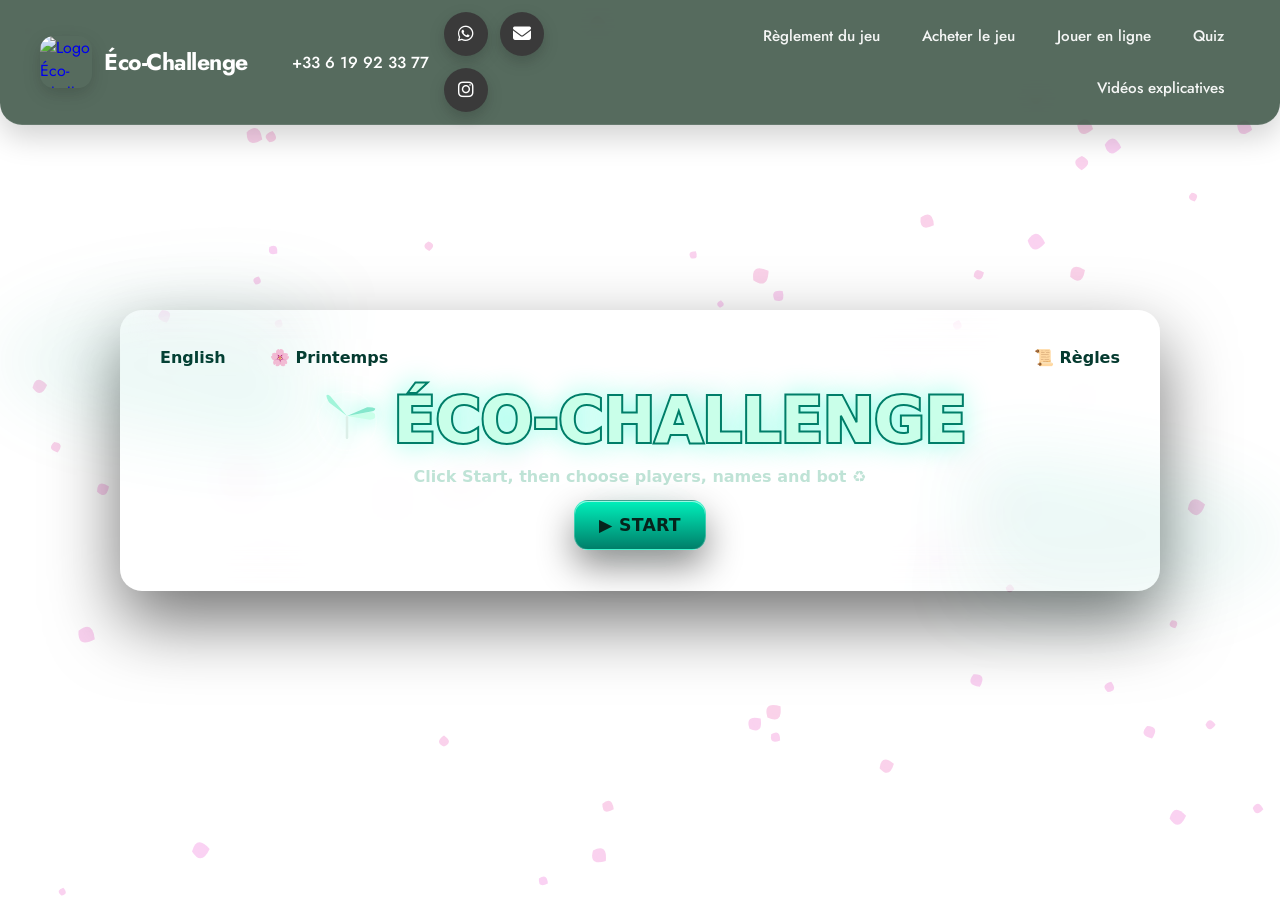
==== index.html @ 74632805 "Add header to "game.html"" ====
<!DOCTYPE html>
<html lang="fr" data-theme="forest">
<head>
    <meta charset="utf-8"/>
    <meta name="viewport" content="width=device-width, initial-scale=1"/>
    <title>Éco‑Challenge</title>
    <meta name="color-scheme" content="dark light"/>
    <link rel="stylesheet" href="css/start-game.css"/>
    <link type="image/png" rel="icon" href="assets/images/favicon.png">
    <link rel="stylesheet" href="css/header.css"/>
    <link rel="stylesheet" href="css/footer.css"/>
    <link rel="stylesheet" href="https://cdnjs.cloudflare.com/ajax/libs/font-awesome/6.5.0/css/all.min.css">
</head>
<body>

<header>
    <a href="index.html" id="logo-link" title="Éco-Challenge site principal">
        <img src="assets/images/favicon.png" class="logo" alt="Logo Éco-Challenge">
        <span class="logo-text">Éco-Challenge</span>
    </a>

    <div class="header-contacts">
        <a href="tel:+33 6 19 92 33 77" class="contact-phone">+33 6 19 92 33 77</a>
        <div class="socials contact-buttons">
            <a href="https://wa.me/33619923377" target="_blank" title="WhatsApp" class="whatsapp">
                <i class="fa-brands fa-whatsapp"></i>
            </a>

            <a href="mailto:eco.challenge06400@gmail.com?subject=Contact Eco-Challenge&body=Bonjour,%0D%0AJe vous contacte concernant..." title="Envoyer un email" class="email">
                <i class="fa-solid fa-envelope"></i>
            </a>

            <a href="#" aria-label="Instagram" title="Instagram" class="instagram">
                <i class="fa-brands fa-instagram"></i>
            </a>
        </div>
    </div>

    <nav class="menu">
        <a class="menu-item" href="guide.html">Règlement du jeu</a>
        <a class="menu-item" href="landing.html">Acheter le jeu</a>
        <a class="menu-item" href="index.html">Jouer en ligne</a>
        <a class="menu-item" href="quizz.html">Quiz</a>
       <a class="menu-item" href="">Vidéos explicatives</a>
    </nav>
</header>

<canvas id="fx" aria-hidden="true"></canvas>

<main class="main" role="main">

    <div class="toolbar">
        <div class="group">
            <select id="langSel" class="sel" aria-label="Langue">
                <option value="fr">Français</option>
                <option value="en">English</option>
                <option value="ru">Русский</option>
            </select>
            <select id="seasonSel" class="sel" aria-label="Saison">
                <option value="printemps">🌸 Printemps</option>
                <option value="ete">☀️ Été</option>
                <option value="automne">🍂 Automne</option>
                <option value="hiver">❄️ Hiver</option>
            </select>
        </div>
        <button class="mini-btn" id="btnRulesQuick" type="button">📜 Règles</button>
    </div>

    <div class="head" aria-label="Logo Éco‑Challenge">
        <svg class="logo-svg" viewBox="0 0 100 100" aria-hidden="true">
            <circle cx="50" cy="50" r="46" fill="none" stroke="rgba(255,255,255,.25)" stroke-width="2"/>
            <rect x="48" y="42" width="4" height="36" rx="2" fill="#dcefe8"/>
            <g transform="translate(50 42)">
                <g style="transform-origin:0px 0px; animation:spin 2.6s linear infinite">
                    <path d="M0,0 L36,-6 Q45,-5 44,0 Q45,5 36,6 Z" fill="#c9ffe9"/>
                    <path d="M0,0 L-12,34 Q-16,42 -12,44 Q-8,42 -4,34 Z" fill="#a2f5da" transform="rotate(120)"/>
                    <path d="M0,0 L-12,34 Q-16,42 -12,44 Q-8,42 -4,34 Z" fill="#85e7cc" transform="rotate(240)"/>
                </g>
            </g>
        </svg>
        <div class="logoWord" id="logoWord">ÉCO‑CHALLENGE</div>
    </div>

    <p class="tag" id="tagline">Clique sur <strong>Départ</strong> puis choisis joueurs, pseudos et robot ♻️</p>

    <figure class="rules" id="rulesBlock">
        <img src="img/reglement.png" alt="Aperçu du règlement" id="rulesImg" loading="lazy">
    </figure>

    <div class="row">
        <button class="btn btn-start" id="btnStart" type="button">▶️ DÉPART</button>
        <a id="fullRulesLink" class="btn" href="#" target="_blank" rel="noopener" style="display:none">🔗 Règlement
            complet</a>
    </div>

    <div class="stepper" id="stepper" aria-hidden="true">
        <div class="dot" id="d1"></div>
        <div class="dot" id="d2"></div>
        <div class="dot" id="d3"></div>
    </div>
    <div class="progress" id="progress">
        <div class="bar" id="bar"></div>
    </div>

    <section class="wizard" id="wizard" aria-label="Configuration de la partie">

        <div class="screen active" data-step="1">
            <label for="players" id="lblPlayers">Combien de joueurs ?</label>
            <select id="players" class="selIn" required>
                <option value="1">1 joueur</option>
                <option value="2">2 joueurs</option>
                <option value="3">3 joueurs</option>
                <option value="4">4 joueurs</option>
            </select>
            <div class="err" id="errPlayers">Sélectionne un nombre de joueurs.</div>
            <div class="row">
                <button class="btn" id="toStep2" type="button">Suivant →</button>
            </div>
        </div>

        <div class="screen" data-step="2">
            <div class="players-box" id="playersBox"></div>
            <div class="err" id="errNames">Entre tous les pseudos pour continuer.</div>
            <div class="row">
                <button class="btn" id="back1" type="button">← Retour</button>
                <button class="btn" id="toStep3" type="button">Suivant →</button>
            </div>
        </div>

        <div class="screen" data-step="3">
            <label for="bot" id="lblBot">Ajouter un robot ?</label>
            <select id="bot" class="selIn">
                <option value="none">Aucun robot</option>
                <option value="facile">Robot — Facile</option>
                <option value="moyen">Robot — Moyen</option>
                <option value="difficile">Robot — Difficile</option>
            </select>
            <div class="row">
                <button class="btn" id="back2" type="button">← Retour</button>
                <button class="btn" id="launch" type="button">Lancer la partie ▶️</button>
            </div>
            <p class="footer-note" id="saveNote">Les paramètres sont mémorisés localement.</p>
        </div>
    </section>
</main>

<div class="modal" id="modal">
    <div class="modal-card">
        <h3 id="modalTitle">Règles en bref</h3>
        <ul id="modalList">
            <li>But : développer l’éco‑ville la plus vertueuse (🌱, ⭐, 💰).</li>
            <li>Tour : pioche, action, gestion des ressources.</li>
            <li>Cases spéciales : bonus/malus, entreprises, événements.</li>
            <li>Le Maire a des bonus en bouclant un tour.</li>
            <li>La Prison bloque sauf immunité du Maire.</li>
            <li>Fin : plus d’impact éco + prestige = victoire.</li>
        </ul>
        <div class="row">
            <button class="btn" id="modalClose" type="button">Fermer</button>
        </div>
    </div>
</div>

<script src="js/start-game.js"></script>

</body>
</html>
---- css/start-game.css ----
*, *::before, *::after {
    box-sizing: border-box
}

* {
    margin: 0
}

html:focus-within {
    scroll-behavior: smooth
}

body {
    min-height: 100vh;
    text-rendering: optimizeLegibility;
    -webkit-font-smoothing: antialiased;
    background-image: url(../assets/images/game/bg.png);
    background-repeat: no-repeat;
    background-position: center;
    background-size: cover;
}

img, svg, canvas {
    display: block;
    max-width: 100%
}

button, input, select {
    font: inherit
}

:root {
    --bg: #0b1713;
    --mint: #00d8a8;
    --teal: #007e69;
    --leaf: #c9ffe9;
    --ink: #ecfaf3;
    --muted: #bfe3d6;
    --glass: rgba(255, 255, 255, .08);
    --glass-b: rgba(255, 255, 255, .18);
    --shadow: 0 30px 70px rgba(0, 0, 0, .55);
    --radius: 22px;
    --danger: #ef476f;
    --ok: #06d6a0;
    --warn: #ffd166;
}

:root[data-theme="menthe"] {
    --mint: #32ffc9;
    --teal: #009a7f;
    --leaf: #e2fff5;
    --bg: #0a1a16
}

:root[data-theme="sable"] {
    --mint: #7de2b8;
    --teal: #3a8f7c;
    --leaf: #f2ffe7;
    --bg: #09140f;
}

body {
    font-family: "Poppins", system-ui, -apple-system, Segoe UI, Roboto, Arial, sans-serif;
    color: var(--ink);
    display: flex;
    align-items: center;
    justify-content: center;
    overflow: hidden;
    background-blend-mode: lighten, normal, normal, normal;
}

body.has-bg {
    animation: bgShift 18s ease-in-out infinite alternate;
}

@keyframes bgShift {
    0% {
        background-position: center, 80% -20%, -10% 110%, center
    }
    100% {
        background-position: 58% 78%, 70% -10%, -20% 92%, center
    }
}

@media (prefers-reduced-motion: reduce) {
    * {
        animation: none !important;
        transition: none !important
    }
}

#fx {
    position: fixed;
    inset: 0;
    z-index: 0;
    pointer-events: none;
    opacity: .65
}

.main {
    position: relative;
    z-index: 1;
    width: min(96vw, 1040px);
    padding: 28px 26px 34px;
    text-align: center;
    background: var(--glass);
    border: 1px solid var(--glass-b);
    border-radius: var(--radius);
    box-shadow: var(--shadow);
    backdrop-filter: blur(18px);
    isolation: isolate;
    animation: cardIn .5s ease
}

@keyframes cardIn {
    from {
        opacity: 0;
        transform: translateY(10px)
    }
    to {
        opacity: 1;
        transform: none
    }
}

.main::before, .main::after {
    content: "";
    position: absolute;
    width: 60%;
    height: 60%;
    border-radius: 50%;
    filter: blur(36px);
    opacity: .35;
    pointer-events: none;
    background: conic-gradient(from 180deg, rgba(0, 216, 168, .28), rgba(0, 133, 114, .18), transparent 65%)
}

.main::before {
    top: -12%;
    left: -12%
}

.main::after {
    bottom: -12%;
    right: -12%;
    transform: rotate(180deg)
}

/* ================== TOP BAR ================== */
.toolbar {
    display: flex;
    justify-content: space-between;
    align-items: center;
    gap: 10px;
    margin-bottom: 10px
}

.group {
    display: flex;
    gap: 8px;
    align-items: center
}

.sel, .mini-btn {
    appearance: none;
    background: rgba(255, 255, 255, .92);
    color: #053a2f;
    border: 1px solid rgba(255, 255, 255, .4);
    border-radius: 10px;
    padding: 8px 12px;
    font-weight: 700
}

.mini-btn {
    cursor: pointer
}

.chk {
    display: flex;
    gap: 6px;
    align-items: center;
    color: var(--muted);
    user-select: none
}

/* ================== HEADER ================== */
.head {
    display: flex;
    align-items: center;
    justify-content: center;
    gap: 14px;
    margin: 8px 0 10px
}

.logoWord {
    font-weight: 1000;
    font-size: clamp(28px, 4.8vw, 64px);
    color: var(--leaf);
    -webkit-text-stroke: 2px var(--teal);
    text-shadow: 0 0 28px rgba(0, 255, 200, .48)
}

.tag {
    color: var(--muted);
    font-weight: 700;
    margin: 8px 0 14px
}

.logo-svg {
    width: 64px;
    height: 64px;
    filter: drop-shadow(0 0 10px rgba(0, 255, 200, .5))
}

@keyframes spin {
    from {
        transform: rotate(0)
    }
    to {
        transform: rotate(360deg)
    }
}

@media (prefers-reduced-motion: reduce) {
    .logo-svg g[style] {
        animation: none !important
    }
}

/* ================== RULES IMAGE ================== */
.rules {
    margin: 8px auto 18px;
    max-width: 860px;
    border-radius: 16px;
    overflow: hidden;
    box-shadow: 0 12px 28px rgba(0, 0, 0, .45);
    background: linear-gradient(135deg, rgba(186, 252, 222, .15), rgba(0, 216, 168, .10))
}

.rules.is-hidden {
    display: none
}

.rules img {
    width: 100%;
    height: auto
}

/* ================== BUTTONS ================== */
.row {
    display: flex;
    flex-wrap: wrap;
    gap: 10px;
    justify-content: center;
    margin-bottom: 6px
}

.btn {
    --bg1: var(--mint);
    --bg2: var(--teal);
    cursor: pointer;
    user-select: none;
    display: inline-flex;
    align-items: center;
    justify-content: center;
    gap: 10px;
    padding: 14px 24px;
    border-radius: 14px;
    border: 1px solid rgba(255, 255, 255, .25);
    background: linear-gradient(180deg, var(--bg1), var(--bg2));
    color: #06241c;
    font-weight: 900;
    font-size: 1.08rem;
    letter-spacing: .3px;
    box-shadow: inset 0 1px 0 rgba(255, 255, 255, .6), 0 16px 36px rgba(0, 0, 0, .45);
    transition: transform .12s ease, box-shadow .2s ease
}

.btn:hover {
    transform: translateY(-2px);
    box-shadow: inset 0 1px 0 rgba(255, 255, 255, .85), 0 22px 54px rgba(0, 0, 0, .55)
}

.btn:active {
    transform: translateY(0)
}

.btn-start {
    position: relative;
    --bg1: #00f0bb
}

.btn-start::after {
    content: "";
    position: absolute;
    inset: auto;
    z-index: -1;
    width: 120%;
    height: 120%;
    border-radius: 18px;
    filter: blur(18px);
    opacity: .3;
    background: radial-gradient(closest-side, rgba(0, 240, 187, .7), transparent 70%)
}

/* ================== STEPPER / PROGRESS ================== */
.stepper {
    display: none;
    gap: 8px;
    align-items: center;
    justify-content: center;
    margin: 12px 0
}

.dot {
    width: 10px;
    height: 10px;
    border-radius: 999px;
    background: rgba(255, 255, 255, .35)
}

.dot.on {
    background: var(--ok)
}

.progress {
    display: none;
    width: 100%;
    height: 10px;
    background: rgba(255, 255, 255, .18);
    border-radius: 999px;
    overflow: hidden;
    border: 1px solid rgba(255, 255, 255, .25);
    margin-top: 4px
}

.bar {
    height: 100%;
    width: 0%;
    background: linear-gradient(90deg, var(--mint), var(--teal));
    transition: width .35s ease
}

/* ================== WIZARD ================== */
.wizard {
    display: none;
    margin-top: 10px
}

.screen {
    display: none
}

.screen.active {
    display: block
}

form {
    display: flex;
    flex-direction: column;
    align-items: center;
    gap: 16px
}

label {
    font-weight: 800;
    color: var(--muted)
}

.in, .selIn {
    width: min(620px, 86%);
    padding: 12px 14px;
    border-radius: 12px;
    border: 1px solid rgba(255, 255, 255, .35);
    background: rgba(255, 255, 255, .94);
    color: #053a2f;
    font-weight: 700;
    transition: box-shadow .25s ease, transform .15s ease
}

.in:focus, .selIn:focus {
    box-shadow: 0 0 0 4px rgba(0, 216, 168, .25);
    transform: translateY(-1px)
}

.players-box {
    display: grid;
    gap: 10px;
    width: min(620px, 86%);
    margin-top: 6px
}

.player-row {
    display: grid;
    grid-template-columns:150px 1fr;
    gap: 10px;
    align-items: center
}

.err {
    font-size: .9rem;
    color: var(--danger);
    display: none
}

.err.show {
    display: block
}

.footer-note {
    color: var(--muted);
    font-size: .95rem;
    margin-top: 6px
}

.modal {
    position: fixed;
    inset: 0;
    display: none;
    align-items: center;
    justify-content: center;
    background: rgba(0, 0, 0, .5);
    padding: 20px;
    z-index: 3
}

.modal.open {
    display: flex
}

.modal-card {
    background: #0f1915;
    border: 1px solid rgba(255, 255, 255, .2);
    border-radius: 16px;
    box-shadow: var(--shadow);
    width: min(92vw, 760px);
    padding: 18px 20px
}

.modal h3 {
    margin-bottom: 8px
}

.modal ul {
    margin: 8px 0 0 18px;
    text-align: left
}

.modal .btn {
    margin-top: 12px
}

:focus-visible {
    outline: 3px solid #00e6b9;
    outline-offset: 2px
}

@media (max-width: 760px) {
    .player-row {
        grid-template-columns:1fr
    }
}
---- css/header.css ----
@import url('https://fonts.googleapis.com/css2?family=Jost:wght@400;500;600;700;800&display=swap');

a {
    text-decoration: none;
}

header {
    position: fixed;
    top: 0;
    left: 0;
    transform: none;
    width: 100%;
    min-height: 78px;
    padding: 12px 40px;
    display: flex;
    justify-content: space-between;
    align-items: center;
    gap: 24px;
    z-index: 1000;
    background: rgba(22, 51, 33, 0.72);
    border-bottom: 1px solid rgba(255, 255, 255, 0.10);
    border-radius: 0 0 22px 22px;
    box-shadow: 0 12px 30px rgba(0, 0, 0, 0.18);
    backdrop-filter: blur(18px);
    -webkit-backdrop-filter: blur(18px);
    font-family: "Jost", sans-serif;
}

#logo-link {
    display: inline-flex;
    align-items: center;
    gap: 12px;
    text-decoration: none;
    flex-shrink: 0;
}

.logo {
    width: 52px;
    height: 52px;
    object-fit: contain;
    border-radius: 14px;
    box-shadow: 0 6px 18px rgba(0, 0, 0, 0.16);
}

.logo-text {
    color: #ffffff;
    font-size: clamp(1.15rem, 1.8vw, 1.7rem);
    font-weight: 700;
    letter-spacing: -0.02em;
    white-space: nowrap;
}

.menu {
    display: flex;
    justify-content: flex-end;
    align-items: center;
    gap: 10px;
    flex-wrap: wrap;
}

.menu-item {
    text-decoration: none;
    color: rgba(255, 255, 255, 0.94);
    font-size: clamp(0.95rem, 1.15vw, 1.08rem);
    font-weight: 500;
    padding: 10px 16px;
    border-radius: 999px;
    transition: all 0.3s ease;
    position: relative;
}

.menu-item:hover {
    color: #163321;
    background: linear-gradient(135deg, #9cf0b0, #71df90);
    box-shadow: 0 8px 18px rgba(113, 223, 144, 0.28);
    transform: translateY(-1px);
}

.menu-item:active {
    transform: translateY(0);
}

.header-contacts {
    display: flex;
    align-items: center;
    gap: 15px;
    margin: 0 20px;
    color: black;
}

.contact-phone {
    color: white;
    text-decoration: none;
    font-size: 16px;
    font-weight: 500;
    transition: color 0.3s ease;
    white-space: nowrap;
}

.contact-buttons {
    display: flex;
    gap: 8px;
    align-items: center !important;
    margin: 0;
}

.socials {
    display: flex;
    flex-wrap: wrap;
    gap: 12px;
}

.socials a {
    width: 44px;
    height: 44px;
    background: #3a3a3a;
    border-radius: 50%;
    display: flex;
    align-items: center;
    justify-content: center;
    color: #ffffff;
    font-size: 18px;
    transition: 0.3s ease;
    box-shadow: 0 6px 16px rgba(0, 0, 0, 0.18);
}

.socials a:hover {
    transform: translateY(-4px) scale(1.08);
}

.whatsapp:hover {
    background: #25D366;
    color: #fff;
}

.email:hover {
    background: #EA4335;
    color: #fff;
}

.instagram:hover {
    background: linear-gradient(135deg, #f58529, #dd2a7b, #8134af, #515bd4);
    color: #fff;
}
---- css/footer.css ----
.footer {
    background: #2b2b2b;
    color: var(--text-light);
    margin-top: 80px;
    padding: 50px 20px 20px;
    border-top: 1px solid rgba(255, 255, 255, 0.05);
    text-align: center;
    font-size: 0.95rem;

}

.footer-container {
    max-width: 1100px;
    margin: auto;
    display: flex;
    flex-direction: column;
    gap: 15px;
}

.footer-row {
    display: flex;
    flex-direction: row;
    gap: 10px;
}

.footer-column {
    flex: 1;
}

.footer-column h3 {
    color: #8fffd2;
    margin-bottom: 14px;
    font-size: 1.1rem;
    position: relative;
    text-align: left;
}

.footer-column h3::after {
    content: "";
    display: block;
    width: 38px;
    height: 2px;
    background: #8fffd2;
    margin-top: 8px;
    border-radius: 999px;
}

.footer-column p,
.footer-column a {
    color: #aaa;
    font-size: 0.95rem;
    margin-bottom: 8px;
    transition: 0.2s;
}

.footer-column a:hover {
    color: #8fffd2;
}

.footer-column-content {
    text-align: left;
}

.footer-bottom {
    margin-top: 40px;
    padding-top: 20px;
    border-top: 1px solid rgba(255, 255, 255, 0.08);
}

.footer-bottom p {
    text-align: center;
    width: 100%;
    font-size: 0.9rem;
    color: #888;
}
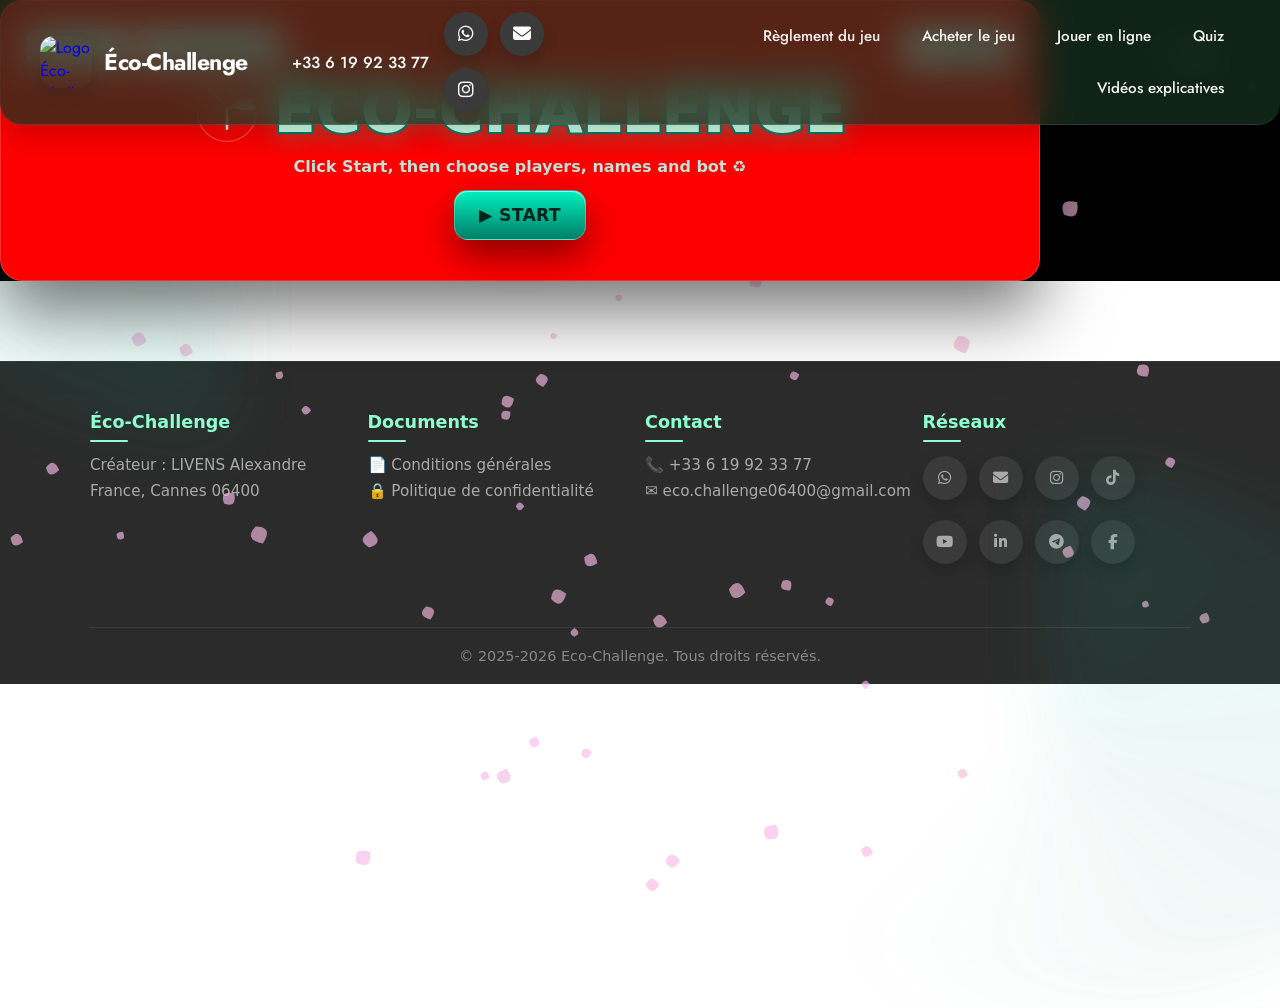
==== commit 7d06b69a: "Add "footer" of "landing" and add finish 50% of "index"" ====
--- a/index.html
+++ b/index.html
@@ -26,7 +26,8 @@
                 <i class="fa-brands fa-whatsapp"></i>
             </a>
 
-            <a href="mailto:eco.challenge06400@gmail.com?subject=Contact Eco-Challenge&body=Bonjour,%0D%0AJe vous contacte concernant..." title="Envoyer un email" class="email">
+            <a href="mailto:eco.challenge06400@gmail.com?subject=Contact Eco-Challenge&body=Bonjour,%0D%0AJe vous contacte concernant..."
+               title="Envoyer un email" class="email">
                 <i class="fa-solid fa-envelope"></i>
             </a>
 
@@ -41,108 +42,186 @@
         <a class="menu-item" href="landing.html">Acheter le jeu</a>
         <a class="menu-item" href="index.html">Jouer en ligne</a>
         <a class="menu-item" href="quizz.html">Quiz</a>
-       <a class="menu-item" href="">Vidéos explicatives</a>
+        <a class="menu-item" href="">Vidéos explicatives</a>
     </nav>
 </header>
 
 <canvas id="fx" aria-hidden="true"></canvas>
 
 <main class="main" role="main">
-
-    <div class="toolbar">
-        <div class="group">
-            <select id="langSel" class="sel" aria-label="Langue">
-                <option value="fr">Français</option>
-                <option value="en">English</option>
-                <option value="ru">Русский</option>
-            </select>
-            <select id="seasonSel" class="sel" aria-label="Saison">
-                <option value="printemps">🌸 Printemps</option>
-                <option value="ete">☀️ Été</option>
-                <option value="automne">🍂 Automne</option>
-                <option value="hiver">❄️ Hiver</option>
-            </select>
-        </div>
-        <button class="mini-btn" id="btnRulesQuick" type="button">📜 Règles</button>
+    <div class="main-content">
+        <div class="toolbar">
+            <div class="group">
+                <select id="langSel" class="sel" aria-label="Langue">
+                    <option value="fr">Français</option>
+                    <option value="en">English</option>
+                    <option value="ru">Русский</option>
+                </select>
+                <select id="seasonSel" class="sel" aria-label="Saison">
+                    <option value="printemps">🌸 Printemps</option>
+                    <option value="ete">☀️ Été</option>
+                    <option value="automne">🍂 Automne</option>
+                    <option value="hiver">❄️ Hiver</option>
+                </select>
+            </div>
+            <button class="mini-btn" id="btnRulesQuick" type="button">📜 Règles</button>
+        </div>
+
+        <div class="head" aria-label="Logo Éco‑Challenge">
+            <svg class="logo-svg" viewBox="0 0 100 100" aria-hidden="true">
+                <circle cx="50" cy="50" r="46" fill="none" stroke="rgba(255,255,255,.25)" stroke-width="2"/>
+                <rect x="48" y="42" width="4" height="36" rx="2" fill="#dcefe8"/>
+                <g transform="translate(50 42)">
+                    <g style="transform-origin:0px 0px; animation:spin 2.6s linear infinite">
+                        <path d="M0,0 L36,-6 Q45,-5 44,0 Q45,5 36,6 Z" fill="#c9ffe9"/>
+                        <path d="M0,0 L-12,34 Q-16,42 -12,44 Q-8,42 -4,34 Z" fill="#a2f5da" transform="rotate(120)"/>
+                        <path d="M0,0 L-12,34 Q-16,42 -12,44 Q-8,42 -4,34 Z" fill="#85e7cc" transform="rotate(240)"/>
+                    </g>
+                </g>
+            </svg>
+            <div class="logoWord" id="logoWord">ÉCO‑CHALLENGE</div>
+        </div>
+
+        <p class="tag" id="tagline">Clique sur <strong>Départ</strong> puis choisis joueurs, pseudos et robot ♻️</p>
+
+        <figure class="rules" id="rulesBlock">
+            <img src="img/reglement.png" alt="Aperçu du règlement" id="rulesImg" loading="lazy">
+        </figure>
+
+        <div class="row">
+            <button class="btn btn-start" id="btnStart" type="button">▶️ DÉPART</button>
+            <a id="fullRulesLink" class="btn" href="#" target="_blank" rel="noopener" style="display:none">🔗 Règlement
+                complet</a>
+        </div>
+
+        <div class="stepper" id="stepper" aria-hidden="true">
+            <div class="dot" id="d1"></div>
+            <div class="dot" id="d2"></div>
+            <div class="dot" id="d3"></div>
+        </div>
+        <div class="progress" id="progress">
+            <div class="bar" id="bar"></div>
+        </div>
+
+        <section class="wizard" id="wizard" aria-label="Configuration de la partie">
+
+            <div class="screen active" data-step="1">
+                <label for="players" id="lblPlayers">Combien de joueurs ?</label>
+                <select id="players" class="selIn" required>
+                    <option value="1">1 joueur</option>
+                    <option value="2">2 joueurs</option>
+                    <option value="3">3 joueurs</option>
+                    <option value="4">4 joueurs</option>
+                </select>
+                <div class="err" id="errPlayers">Sélectionne un nombre de joueurs.</div>
+                <div class="row">
+                    <button class="btn" id="toStep2" type="button">Suivant →</button>
+                </div>
+            </div>
+
+            <div class="screen" data-step="2">
+                <div class="players-box" id="playersBox"></div>
+                <div class="err" id="errNames">Entre tous les pseudos pour continuer.</div>
+                <div class="row">
+                    <button class="btn" id="back1" type="button">← Retour</button>
+                    <button class="btn" id="toStep3" type="button">Suivant →</button>
+                </div>
+            </div>
+
+            <div class="screen" data-step="3">
+                <label for="bot" id="lblBot">Ajouter un robot ?</label>
+                <select id="bot" class="selIn">
+                    <option value="none">Aucun robot</option>
+                    <option value="facile">Robot — Facile</option>
+                    <option value="moyen">Robot — Moyen</option>
+                    <option value="difficile">Robot — Difficile</option>
+                </select>
+                <div class="row">
+                    <button class="btn" id="back2" type="button">← Retour</button>
+                    <button class="btn" id="launch" type="button">Lancer la partie ▶️</button>
+                </div>
+                <p class="footer-note" id="saveNote">Les paramètres sont mémorisés localement.</p>
+            </div>
+        </section>
     </div>
 
-    <div class="head" aria-label="Logo Éco‑Challenge">
-        <svg class="logo-svg" viewBox="0 0 100 100" aria-hidden="true">
-            <circle cx="50" cy="50" r="46" fill="none" stroke="rgba(255,255,255,.25)" stroke-width="2"/>
-            <rect x="48" y="42" width="4" height="36" rx="2" fill="#dcefe8"/>
-            <g transform="translate(50 42)">
-                <g style="transform-origin:0px 0px; animation:spin 2.6s linear infinite">
-                    <path d="M0,0 L36,-6 Q45,-5 44,0 Q45,5 36,6 Z" fill="#c9ffe9"/>
-                    <path d="M0,0 L-12,34 Q-16,42 -12,44 Q-8,42 -4,34 Z" fill="#a2f5da" transform="rotate(120)"/>
-                    <path d="M0,0 L-12,34 Q-16,42 -12,44 Q-8,42 -4,34 Z" fill="#85e7cc" transform="rotate(240)"/>
-                </g>
-            </g>
-        </svg>
-        <div class="logoWord" id="logoWord">ÉCO‑CHALLENGE</div>
-    </div>
-
-    <p class="tag" id="tagline">Clique sur <strong>Départ</strong> puis choisis joueurs, pseudos et robot ♻️</p>
-
-    <figure class="rules" id="rulesBlock">
-        <img src="img/reglement.png" alt="Aperçu du règlement" id="rulesImg" loading="lazy">
-    </figure>
-
-    <div class="row">
-        <button class="btn btn-start" id="btnStart" type="button">▶️ DÉPART</button>
-        <a id="fullRulesLink" class="btn" href="#" target="_blank" rel="noopener" style="display:none">🔗 Règlement
-            complet</a>
-    </div>
-
-    <div class="stepper" id="stepper" aria-hidden="true">
-        <div class="dot" id="d1"></div>
-        <div class="dot" id="d2"></div>
-        <div class="dot" id="d3"></div>
-    </div>
-    <div class="progress" id="progress">
-        <div class="bar" id="bar"></div>
-    </div>
-
-    <section class="wizard" id="wizard" aria-label="Configuration de la partie">
-
-        <div class="screen active" data-step="1">
-            <label for="players" id="lblPlayers">Combien de joueurs ?</label>
-            <select id="players" class="selIn" required>
-                <option value="1">1 joueur</option>
-                <option value="2">2 joueurs</option>
-                <option value="3">3 joueurs</option>
-                <option value="4">4 joueurs</option>
-            </select>
-            <div class="err" id="errPlayers">Sélectionne un nombre de joueurs.</div>
-            <div class="row">
-                <button class="btn" id="toStep2" type="button">Suivant →</button>
-            </div>
-        </div>
-
-        <div class="screen" data-step="2">
-            <div class="players-box" id="playersBox"></div>
-            <div class="err" id="errNames">Entre tous les pseudos pour continuer.</div>
-            <div class="row">
-                <button class="btn" id="back1" type="button">← Retour</button>
-                <button class="btn" id="toStep3" type="button">Suivant →</button>
-            </div>
-        </div>
-
-        <div class="screen" data-step="3">
-            <label for="bot" id="lblBot">Ajouter un robot ?</label>
-            <select id="bot" class="selIn">
-                <option value="none">Aucun robot</option>
-                <option value="facile">Robot — Facile</option>
-                <option value="moyen">Robot — Moyen</option>
-                <option value="difficile">Robot — Difficile</option>
-            </select>
-            <div class="row">
-                <button class="btn" id="back2" type="button">← Retour</button>
-                <button class="btn" id="launch" type="button">Lancer la partie ▶️</button>
-            </div>
-            <p class="footer-note" id="saveNote">Les paramètres sont mémorisés localement.</p>
-        </div>
-    </section>
 </main>
+
+<footer class="footer">
+    <div class="footer-container">
+        <div class="footer-row">
+            <div class="footer-column">
+                <h3>Éco-Challenge </h3>
+                <div class="footer-column-content">
+                    <p>Créateur : LIVENS Alexandre </p>
+                    <p>France, Cannes 06400 </p>
+                </div>
+            </div>
+
+            <div class="footer-column">
+                <h3>Documents</h3>
+                <div class="footer-column-content">
+                    <p>
+                        <a href="privacy-policy.html">📄 Conditions générales</a>
+                    </p>
+                    <p>
+                        <a href="Privacy%20Policy.html">🔒 Politique de confidentialité</a>
+                    </p>
+                </div>
+            </div>
+
+            <div class="footer-column">
+                <h3>Contact</h3>
+                <div class="footer-column-content">
+                    <p>📞 +33 6 19 92 33 77</p>
+                    <p>✉️ eco.challenge06400@gmail.com</p>
+                </div>
+            </div>
+
+            <div class="footer-column">
+                <h3>Réseaux</h3>
+                <div class="socials">
+                    <a href="https://wa.me/33619923377" target="_blank" title="WhatsApp">
+                        <i class="fa-brands fa-whatsapp"></i>
+                    </a>
+
+                    <a href="https://mail.google.com/mail/u/3/#inbox?compose=new" aria-label="Gmail" title="Gmail">
+                        <i class="fa-solid fa-envelope"></i>
+                    </a>
+
+                    <a href="#" aria-label="Instagram" title="Instagram">
+                        <i class="fa-brands fa-instagram"></i>
+                    </a>
+
+                    <a href="#" aria-label="TikTok" title="TikTok">
+                        <i class="fa-brands fa-tiktok"></i>
+                    </a>
+
+                    <a href="#" aria-label="YouTube" title="YouTube">
+                        <i class="fa-brands fa-youtube"></i>
+                    </a>
+
+                    <a href="#" aria-label="LinkedIn" title="LinkedIn">
+                        <i class="fa-brands fa-linkedin-in"></i>
+                    </a>
+
+                    <a href="#" aria-label="Telegram" title="Telegram">
+                        <i class="fa-brands fa-telegram"></i>
+                    </a>
+
+                    <a href="#" target="_blank" title="Facebook">
+                        <i class="fa-brands fa-facebook-f"></i>
+                    </a>
+                </div>
+            </div>
+        </div>
+
+        <div class="footer-row footer-bottom">
+            <p>
+                © 2025-2026 Eco-Challenge. Tous droits réservés.
+            </p>
+        </div>
+</footer>
 
 <div class="modal" id="modal">
     <div class="modal-card">
--- a/css/start-game.css
+++ b/css/start-game.css
@@ -8,16 +8,6 @@
 
 html:focus-within {
     scroll-behavior: smooth
-}
-
-body {
-    min-height: 100vh;
-    text-rendering: optimizeLegibility;
-    -webkit-font-smoothing: antialiased;
-    background-image: url(../assets/images/game/bg.png);
-    background-repeat: no-repeat;
-    background-position: center;
-    background-size: cover;
 }
 
 img, svg, canvas {
@@ -62,11 +52,13 @@
 body {
     font-family: "Poppins", system-ui, -apple-system, Segoe UI, Roboto, Arial, sans-serif;
     color: var(--ink);
-    display: flex;
-    align-items: center;
-    justify-content: center;
-    overflow: hidden;
     background-blend-mode: lighten, normal, normal, normal;
+    text-rendering: optimizeLegibility;
+    -webkit-font-smoothing: antialiased;
+    background-image: url(../assets/images/game/bg.png);
+    background-repeat: no-repeat;
+    background-position: center;
+    background-size: cover;
 }
 
 body.has-bg {
@@ -97,7 +89,11 @@
     opacity: .65
 }
 
-.main {
+main {
+    background-color: black;
+}
+
+.main-content {
     position: relative;
     z-index: 1;
     width: min(96vw, 1040px);
@@ -109,7 +105,8 @@
     box-shadow: var(--shadow);
     backdrop-filter: blur(18px);
     isolation: isolate;
-    animation: cardIn .5s ease
+    animation: cardIn .5s ease;
+    background: red;
 }
 
 @keyframes cardIn {
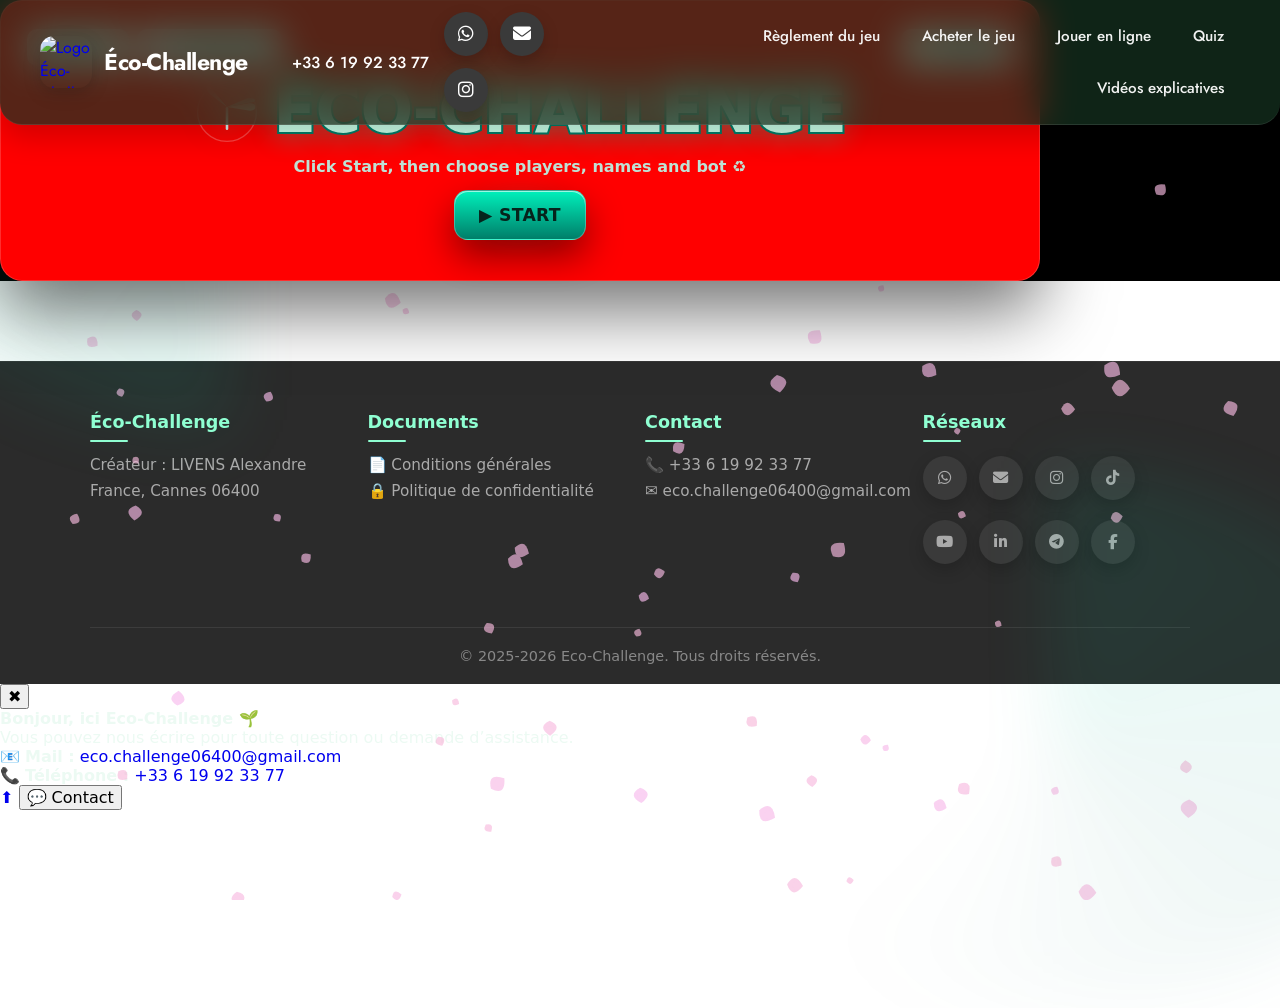
==== commit 422ef0ba: "Additional updates - Added the contact button and the “back to top” arrow on all pages where they we" ====
--- a/index.html
+++ b/index.html
@@ -240,6 +240,35 @@
     </div>
 </div>
 
+<div id="contactPanel">
+    <button id="contactClose" type="button">✖</button>
+
+    <p class="contact-intro">
+        <strong>Bonjour, ici Eco-Challenge 🌱</strong><br>
+        Vous pouvez nous écrire pour toute question ou demande d’assistance.
+    </p>
+
+    <div class="contact-block">
+        <p>
+            <span class="icon">📧</span>
+            <strong>Mail :</strong>
+            <a href="mailto:eco.challenge06400@gmail.com">eco.challenge06400@gmail.com</a>
+        </p>
+
+        <p>
+            <span class="icon">📞</span>
+            <strong>Téléphone :</strong>
+            <a href="tel:+33619923377">+33 6 19 92 33 77</a>
+        </p>
+    </div>
+</div>
+
+<div class="tools-panel">
+    <a href="#" class="back-to-top" title="Remonter en haut">⬆️</a>
+    <button id="contactBtn" type="button">💬 Contact</button>
+</div>
+
+
 <script src="js/start-game.js"></script>
 
 </body>
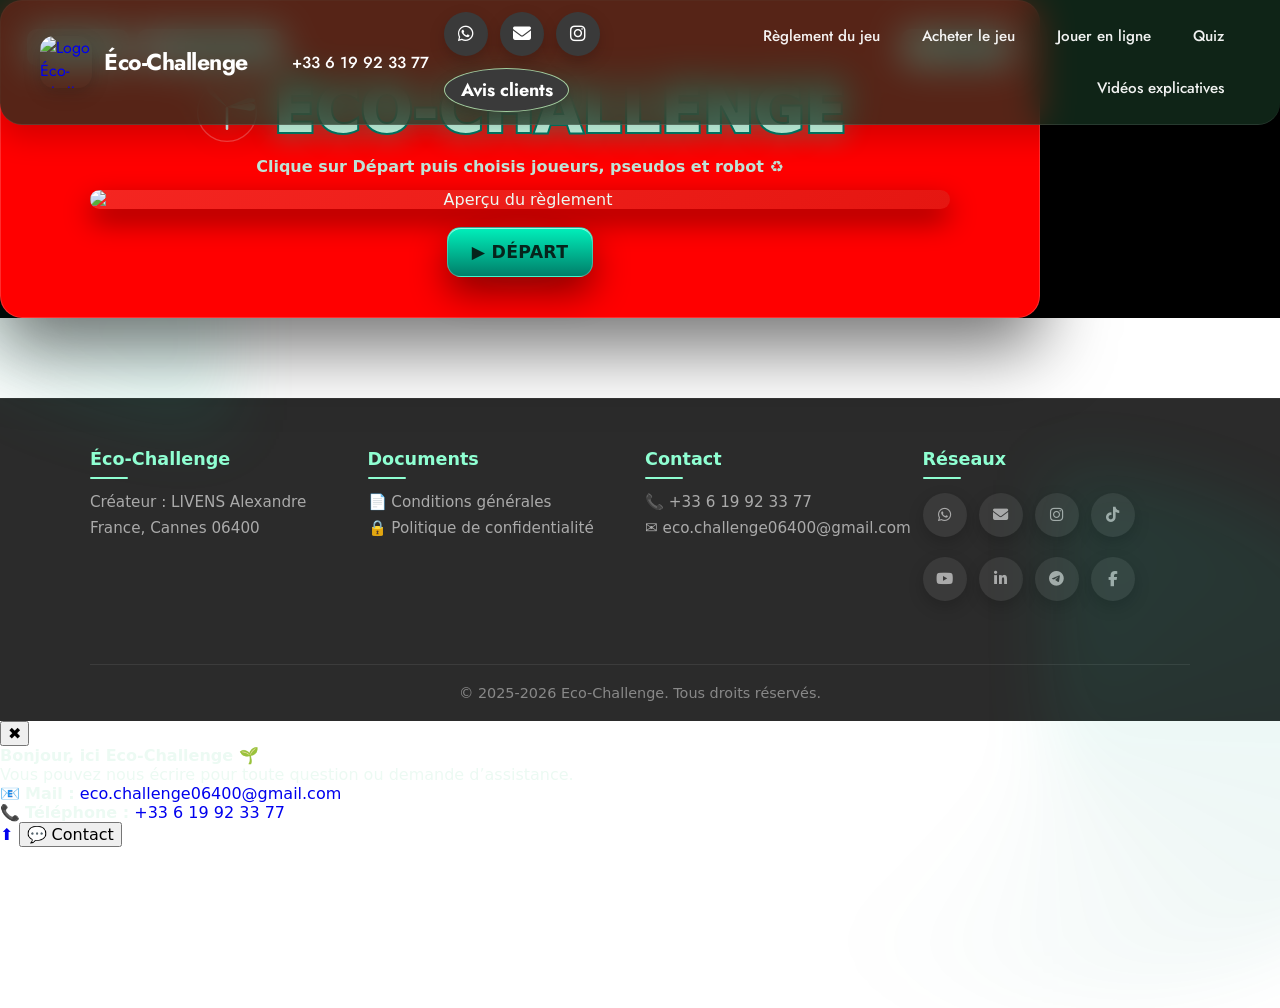
==== commit 69e4882b: "Complete redesign of the quiz with a modern glassmorphism style Improved CSS with transparent effect" ====
--- a/index.html
+++ b/index.html
@@ -9,6 +9,7 @@
     <link type="image/png" rel="icon" href="assets/images/favicon.png">
     <link rel="stylesheet" href="css/header.css"/>
     <link rel="stylesheet" href="css/footer.css"/>
+    <link rel="stylesheet" href="css/rating.css">
     <link rel="stylesheet" href="https://cdnjs.cloudflare.com/ajax/libs/font-awesome/6.5.0/css/all.min.css">
 </head>
 <body>
@@ -20,7 +21,8 @@
     </a>
 
     <div class="header-contacts">
-        <a href="tel:+33 6 19 92 33 77" class="contact-phone">+33 6 19 92 33 77</a>
+        <a href="tel:+33619923377" class="contact-phone">+33 6 19 92 33 77</a>
+
         <div class="socials contact-buttons">
             <a href="https://wa.me/33619923377" target="_blank" title="WhatsApp" class="whatsapp">
                 <i class="fa-brands fa-whatsapp"></i>
@@ -33,6 +35,10 @@
 
             <a href="#" aria-label="Instagram" title="Instagram" class="instagram">
                 <i class="fa-brands fa-instagram"></i>
+            </a>
+
+            <a href="#" class="reviews-button" id="toggleReviews">
+                Avis clients
             </a>
         </div>
     </div>
@@ -269,7 +275,8 @@
 </div>
 
 
-<script src="js/start-game.js"></script>
-
+<script src="js/guide/guide.js"></script>
+<script src="js/tools.js"></script>
+<script src="js/rating.js"></script>
 </body>
 </html>
--- a/css/header.css
+++ b/css/header.css
@@ -141,4 +141,38 @@
 .instagram:hover {
     background: linear-gradient(135deg, #f58529, #dd2a7b, #8134af, #515bd4);
     color: #fff;
-}+}
+
+.reviews-button {
+    min-width: 125px;
+    height: 50px;
+    padding: 0 28px;
+    display: flex;
+    align-items: center;
+    justify-content: center;
+    background: rgba(223, 240, 216, 0.95);
+    border: 1px solid rgba(169, 214, 166, 0.95);
+    color: #15803d;
+    font-size: 1rem;
+    font-weight: 700;
+    text-decoration: none;
+    white-space: nowrap;
+    transition: 0.25s ease;
+    box-shadow:
+            inset 0 1px 0 rgba(255,255,255,0.65),
+            0 4px 10px rgba(34,197,94,0.05);
+}
+.reviews-section {
+    display: none;
+    opacity: 0;
+    transform: translateY(20px);
+    transition:
+            opacity 0.35s ease,
+            transform 0.35s ease;
+}
+
+.reviews-section.active {
+    display: block;
+    opacity: 1;
+    transform: translateY(0);
+}
--- a/css/rating.css
+++ b/css/rating.css
@@ -0,0 +1,232 @@
+.reviews-section {
+    width: min(1050px, 100%);
+    margin: 100px auto;
+    padding: 68px 46px;
+    position: relative;
+    overflow: hidden;
+    background:
+            radial-gradient(circle at top left, rgba(47, 158, 68, 0.18), transparent 36%),
+            linear-gradient(135deg, rgba(255,255,255,0.86), rgba(245,255,248,0.78));
+    backdrop-filter: blur(22px);
+    -webkit-backdrop-filter: blur(22px);
+    border: 1px solid rgba(255,255,255,0.55);
+    border-radius: 38px;
+    box-shadow:
+            0 24px 70px rgba(31, 122, 51, 0.16),
+            inset 0 1px 0 rgba(255,255,255,0.75);
+}
+
+.reviews-section::before {
+    content: "";
+    position: absolute;
+    top: -120px;
+    right: -120px;
+    width: 260px;
+    height: 260px;
+    background: rgba(47, 158, 68, 0.18);
+    border-radius: 50%;
+    filter: blur(18px);
+}
+
+.reviews-header {
+    position: relative;
+    text-align: center;
+    max-width: 760px;
+    margin: 0 auto 48px;
+}
+
+.reviews-badge {
+    display: inline-flex;
+    align-items: center;
+    justify-content: center;
+    margin-bottom: 18px;
+    padding: 10px 22px;
+    background: rgba(47, 158, 68, 0.12);
+    color: var(--green-dark);
+    border: 1px solid rgba(47, 158, 68, 0.25);
+    border-radius: 999px;
+    font-size: 0.9rem;
+    font-weight: 800;
+    letter-spacing: 0.02em;
+}
+
+.reviews-header h2 {
+    margin-bottom: 18px;
+    color: var(--green-dark);
+    font-size: clamp(2rem, 2.5vw, 3.1rem);
+    font-weight: 800;
+    letter-spacing: -0.05em;
+    line-height: 1.05;
+}
+
+.reviews-header p {
+    color: var(--text-light);
+    font-size: 1.08rem;
+    line-height: 1.85;
+}
+
+.review-form {
+    position: relative;
+    display: grid;
+    gap: 24px;
+    max-width: 780px;
+    margin: 0 auto;
+}
+
+.input-group {
+    display: grid;
+    gap: 10px;
+}
+
+.input-group label {
+    color: var(--text);
+    font-size: 0.95rem;
+    font-weight: 800;
+}
+
+.input-group input,
+.input-group textarea,
+.rating-select {
+    width: 100%;
+    padding: 19px 22px;
+    background: rgba(255,255,255,0.94);
+    border: 1px solid rgba(191,232,202,0.95);
+    border-radius: 20px;
+    outline: none;
+    color: var(--text);
+    font-size: 1rem;
+    font-family: 'Poppins', sans-serif;
+    transition: 0.25s ease;
+    box-shadow:
+            0 10px 26px rgba(47, 158, 68, 0.05),
+            inset 0 1px 0 rgba(255,255,255,0.9);
+}
+
+.rating-select {
+    appearance: none;
+    -webkit-appearance: none;
+    -moz-appearance: none;
+    cursor: pointer;
+    font-weight: 700;
+    background-image:
+            linear-gradient(135deg, rgba(255,255,255,0.96), rgba(245,255,248,0.92)),
+            url("data:image/svg+xml,%3Csvg xmlns='http://www.w3.org/2000/svg' width='18' height='18' viewBox='0 0 24 24' fill='none' stroke='%232f9e44' stroke-width='2.5' stroke-linecap='round' stroke-linejoin='round'%3E%3Cpolyline points='6 9 12 15 18 9'%3E%3C/polyline%3E%3C/svg%3E");
+    background-repeat: no-repeat;
+    background-position: center, right 20px center;
+    background-size: cover, 18px;
+}
+
+.rating-select option {
+    background: #ffffff;
+    color: var(--text);
+    font-weight: 700;
+}
+
+.rating-select option[value="5"],
+.rating-select option[value="4"],
+.rating-select option[value="3"],
+.rating-select option[value="2"],
+.rating-select option[value="1"] {
+    color: #ffb300;
+}
+
+.input-group textarea {
+    min-height: 190px;
+    resize: vertical;
+}
+
+.input-group input::placeholder,
+.input-group textarea::placeholder {
+    color: rgba(78, 106, 88, 0.65);
+}
+
+.input-group input:focus,
+.input-group textarea:focus,
+.rating-select:focus {
+    background-color: #ffffff;
+    border-color: var(--green);
+    transform: translateY(-2px);
+    box-shadow:
+            0 0 0 5px rgba(47, 158, 68, 0.13),
+            0 16px 34px rgba(31, 122, 51, 0.10);
+}
+
+.review-button {
+    width: 100%;
+    margin-top: 8px;
+    padding: 20px 26px;
+    border: none;
+    border-radius: 22px;
+    background: linear-gradient(135deg, var(--green), var(--green-dark));
+    color: #ffffff;
+    font-size: 1.05rem;
+    font-weight: 800;
+    cursor: pointer;
+    transition: 0.3s ease;
+    box-shadow:
+            0 16px 36px rgba(47, 158, 68, 0.28),
+            inset 0 1px 0 rgba(255,255,255,0.25);
+}
+
+.review-button:hover {
+    transform: translateY(-4px);
+    box-shadow:
+            0 24px 48px rgba(31, 122, 51, 0.34),
+            inset 0 1px 0 rgba(255,255,255,0.3);
+}
+
+.review-button:active {
+    transform: translateY(-1px);
+}
+
+@media (max-width: 768px) {
+    .reviews-section {
+        margin: 70px auto;
+        padding: 42px 22px;
+        border-radius: 28px;
+    }
+
+    .reviews-header {
+        margin-bottom: 34px;
+    }
+
+    .input-group input,
+    .input-group textarea,
+    .rating-select {
+        padding: 17px 18px;
+    }
+
+    .review-button {
+        padding: 18px;
+    }
+}
+
+#reviewsSection {
+    display: none;
+}
+
+#reviewsSection.active {
+    display: block;
+    animation: reviewsFade 0.35s ease;
+}
+
+.reviews-section {
+    display: none;
+}
+
+.reviews-section.active {
+    display: block;
+}
+
+@keyframes reviewsFade {
+    from {
+        opacity: 0;
+        transform: translateY(15px);
+    }
+
+    to {
+        opacity: 1;
+        transform: translateY(0);
+    }
+}
+
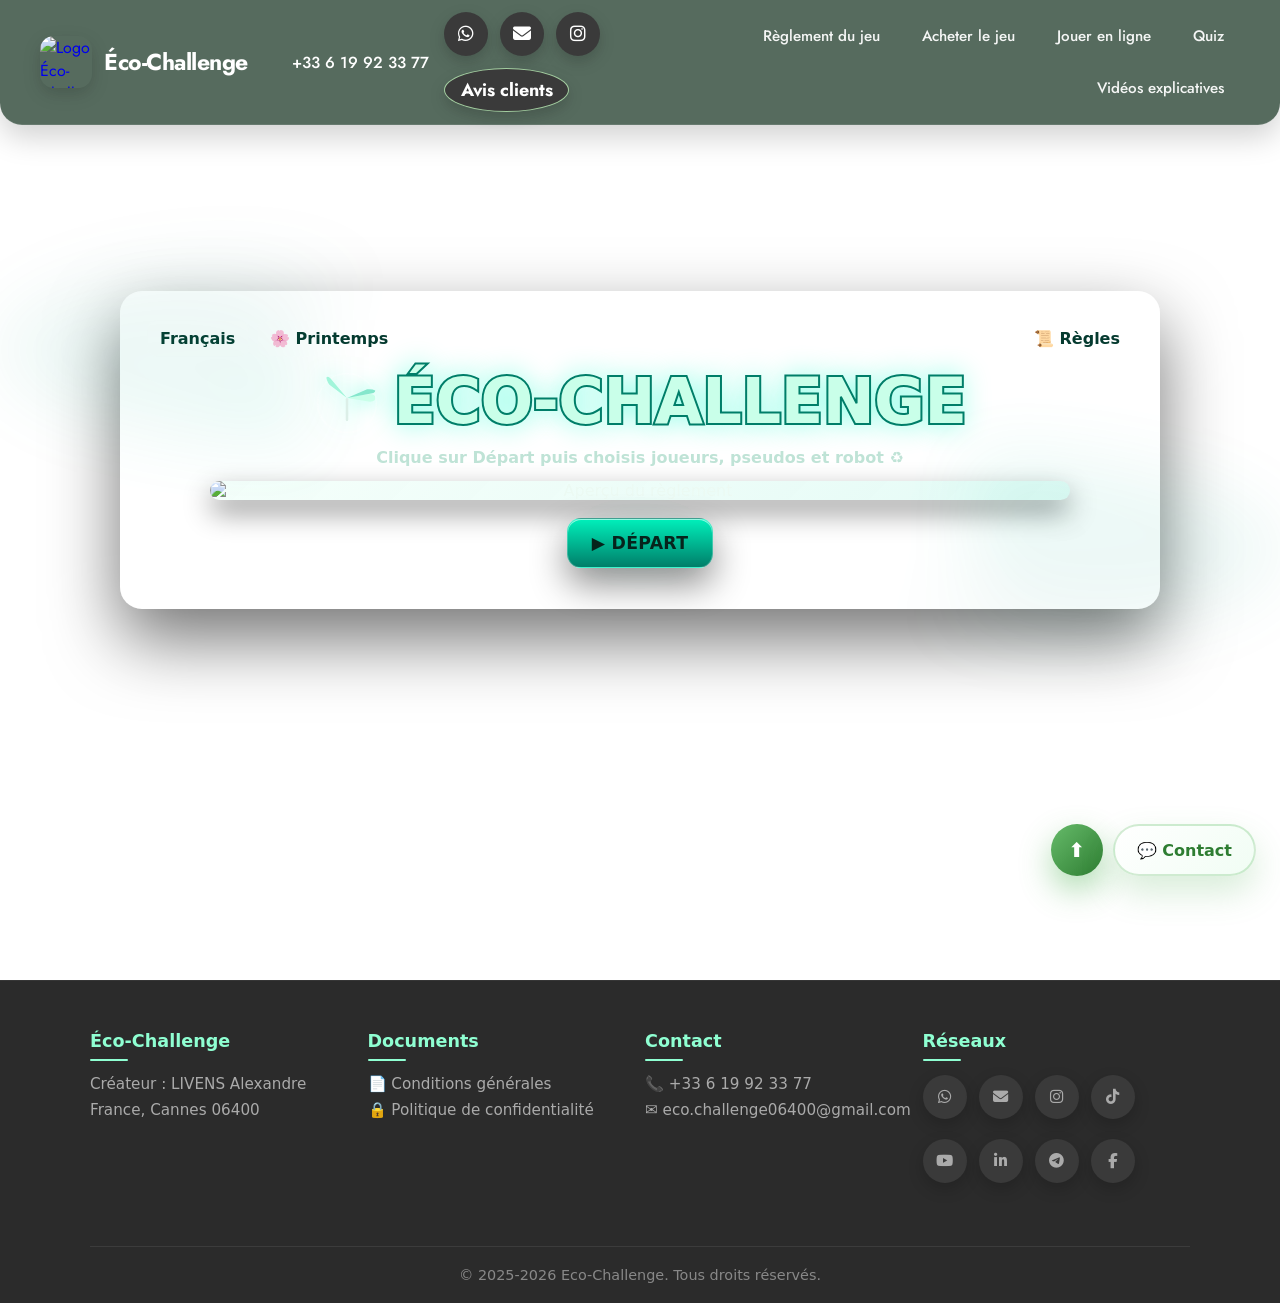
==== commit c6f55a4c: "Add make "base.css" fix "star-game-html"" ====
--- a/index.html
+++ b/index.html
@@ -5,11 +5,12 @@
     <meta name="viewport" content="width=device-width, initial-scale=1"/>
     <title>Éco‑Challenge</title>
     <meta name="color-scheme" content="dark light"/>
+    <link type="image/png" rel="icon" href="assets/images/favicon.png">
+    <link rel="stylesheet" href="css/base.css"/>
     <link rel="stylesheet" href="css/start-game.css"/>
-    <link type="image/png" rel="icon" href="assets/images/favicon.png">
     <link rel="stylesheet" href="css/header.css"/>
     <link rel="stylesheet" href="css/footer.css"/>
-    <link rel="stylesheet" href="css/rating.css">
+    <link rel="stylesheet" href="css/tools.css">
     <link rel="stylesheet" href="https://cdnjs.cloudflare.com/ajax/libs/font-awesome/6.5.0/css/all.min.css">
 </head>
 <body>
--- a/css/base.css
+++ b/css/base.css
@@ -0,0 +1,41 @@
+:root {
+    --white: #ffffff;
+    --text: #163321;
+    --text-light: #4e6a58;
+    --green: #2f9e44;
+    --green-dark: #1f7a33;
+    --green-border: #bfe8ca;
+    --shadow: 0 10px 30px rgba(31, 122, 51, 0.10);
+    --shadow-hover: 0 18px 45px rgba(31, 122, 51, 0.16);
+    --radius-xl: 28px;
+    --radius-lg: 22px;
+    --transition: 0.3s ease;
+    --primary: #22c55e;
+    --primary-dark: #15803d;
+    --mint: #bbf7d0;
+    --glass: rgba(255, 255, 255, 0.12);
+    --card: rgba(255, 255, 255, 0.84);
+    --radius: 28px;
+    --eco-green: #4CAF50;
+    --eco-green-dark: #2e7d32;
+    --eco-green-mid: #66bb6a;
+    --eco-leaf: #81C784;
+    --text-soft: #4b6b5a;
+    --line: #cfead6;
+    --shadow-soft: 0 10px 26px rgba(0, 0, 0, .08);
+    --glow: 0 0 0 3px rgba(76, 175, 80, .20);
+    --r-md: 16px;
+    --r-lg: 22px;
+    --pill: 999px;
+    --t: .25s ease;
+}
+
+* {
+    margin: 0;
+    padding: 0;
+    box-sizing: border-box;
+}
+
+html {
+    scroll-behavior: smooth;
+}
--- a/css/start-game.css
+++ b/css/start-game.css
@@ -90,11 +90,14 @@
 }
 
 main {
-    background-color: black;
+    position: relative;
+    height: 100vh;
+    display: flex;
+    align-items: center;
+    justify-content: center;
 }
 
 .main-content {
-    position: relative;
     z-index: 1;
     width: min(96vw, 1040px);
     padding: 28px 26px 34px;
@@ -106,7 +109,6 @@
     backdrop-filter: blur(18px);
     isolation: isolate;
     animation: cardIn .5s ease;
-    background: red;
 }
 
 @keyframes cardIn {
@@ -120,7 +122,7 @@
     }
 }
 
-.main::before, .main::after {
+.main-content::before, .main-content::after {
     content: "";
     position: absolute;
     width: 60%;
@@ -132,18 +134,17 @@
     background: conic-gradient(from 180deg, rgba(0, 216, 168, .28), rgba(0, 133, 114, .18), transparent 65%)
 }
 
-.main::before {
+.main-content::before {
     top: -12%;
     left: -12%
 }
 
-.main::after {
+.main-content::after {
     bottom: -12%;
     right: -12%;
     transform: rotate(180deg)
 }
 
-/* ================== TOP BAR ================== */
 .toolbar {
     display: flex;
     justify-content: space-between;
@@ -180,7 +181,6 @@
     user-select: none
 }
 
-/* ================== HEADER ================== */
 .head {
     display: flex;
     align-items: center;
@@ -224,7 +224,6 @@
     }
 }
 
-/* ================== RULES IMAGE ================== */
 .rules {
     margin: 8px auto 18px;
     max-width: 860px;
@@ -243,7 +242,6 @@
     height: auto
 }
 
-/* ================== BUTTONS ================== */
 .row {
     display: flex;
     flex-wrap: wrap;
@@ -300,7 +298,6 @@
     background: radial-gradient(closest-side, rgba(0, 240, 187, .7), transparent 70%)
 }
 
-/* ================== STEPPER / PROGRESS ================== */
 .stepper {
     display: none;
     gap: 8px;
@@ -338,7 +335,6 @@
     transition: width .35s ease
 }
 
-/* ================== WIZARD ================== */
 .wizard {
     display: none;
     margin-top: 10px
--- a/css/tools.css
+++ b/css/tools.css
@@ -0,0 +1,211 @@
+:root {
+    --eco-green: #4CAF50;
+    --eco-green-dark: #2e7d32;
+    --eco-leaf: #81C784;
+    --eco-cream: #F9FBE7;
+    --eco-sky: #E0F7FA;
+    --white: #fff;
+    --black: #000;
+    --text: #1f3d2b;
+    --text-soft: #4b6b5a;
+    --line: #cfead6;
+    --shadow-soft: 0 10px 26px rgba(0, 0, 0, .08);
+    --glow: 0 0 0 3px rgba(76, 175, 80, .20);
+    --r-sm: 14px;
+    --r-md: 16px;
+    --r-lg: 22px;
+    --r-xl: 28px;
+    --pill: 999px;
+    --t: .25s ease;
+    --container: 980px;
+}
+
+.tools-panel {
+    position: fixed;
+    bottom: 24px;
+    right: 24px;
+    z-index: 9998;
+    display: flex;
+    flex-direction: row;
+    gap: 10px;
+}
+
+.back-to-top {
+    width: 52px;
+    height: 52px;
+    display: flex;
+    align-items: center;
+    justify-content: center;
+    background: linear-gradient(135deg, #66bb6a, #2e7d32);
+    color: var(--white);
+    font-size: 20px;
+    font-weight: 900;
+    border-radius: 50%;
+    box-shadow: 0 14px 32px rgba(76, 175, 80, .45);
+    transition: transform var(--t), box-shadow var(--t), opacity var(--t);
+    text-decoration: none;
+}
+
+.back-to-top:hover {
+    transform: translateY(-2px)
+}
+
+.back-to-top:active {
+    transform: translateY(0)
+}
+
+.contact-block {
+    margin-top: 18px;
+    padding: 18px;
+    background: rgba(255, 255, 255, .92);
+    border-radius: 20px;
+    border: 1px solid rgba(76, 175, 80, .22);
+    box-shadow: 0 16px 34px rgba(0, 0, 0, .08);
+}
+
+.contact-block p {
+    display: flex;
+    align-items: center;
+    justify-content: flex-start;
+    gap: 12px;
+    margin: 12px 0;
+    font-size: 15px;
+}
+
+.contact-block .icon {
+    width: 38px;
+    height: 38px;
+    display: grid;
+    place-items: center;
+    border-radius: 14px;
+    background: rgba(76, 175, 80, .12);
+    font-size: 18px;
+}
+
+.contact-block a {
+    color: var(--eco-green-dark);
+    font-weight: 900
+}
+
+.contact-block a:hover {
+    text-decoration: underline
+}
+
+.contact-block .note {
+    margin-left: auto;
+    padding: 6px 10px;
+    border-radius: 999px;
+    background: rgba(129, 199, 132, .18);
+    border: 1px solid rgba(76, 175, 80, .18);
+    font-size: 12px;
+    font-style: normal;
+    color: #1f3d2b;
+}
+
+#contactPanel {
+    display: none;
+    position: fixed;
+    right: 24px;
+    bottom: 90px;
+    z-index: 9999;
+    width: min(560px, 94vw);
+    max-height: calc(100vh - 140px);
+    overflow: auto;
+    padding: 32px 30px;
+    background: radial-gradient(circle at top right, rgba(129, 199, 132, .25), transparent 45%),
+    linear-gradient(160deg, #fbfffd, #e9f6ef);
+    border-radius: 30px;
+    border: 1px solid rgba(76, 175, 80, .20);
+    box-shadow: 0 34px 80px rgba(0, 0, 0, .18);
+    text-align: left;
+    animation: contactUp .25s ease;
+}
+
+#contactPanel::-webkit-scrollbar {
+    width: 10px
+}
+
+#contactPanel::-webkit-scrollbar-thumb {
+    background: rgba(76, 175, 80, .22);
+    border-radius: 999px
+}
+
+#contactPanel::-webkit-scrollbar-track {
+    background: transparent
+}
+
+#contactClose {
+    position: absolute;
+    top: 14px;
+    right: 14px;
+    width: 44px;
+    height: 44px;
+    border-radius: 50%;
+    border: 1px solid rgba(76, 175, 80, .28);
+    background: rgba(255, 255, 255, .85);
+    backdrop-filter: blur(10px);
+    font-size: 18px;
+    font-weight: 900;
+    cursor: pointer;
+    box-shadow: 0 10px 24px rgba(0, 0, 0, .12);
+    transition: transform var(--t), box-shadow var(--t);
+    color: black;
+}
+
+#contactClose:hover {
+    transform: scale(1.06);
+    box-shadow: 0 16px 32px rgba(0, 0, 0, .16);
+}
+
+.contact-intro {
+    margin: 8px 0 18px 0;
+    font-size: 15.5px;
+    line-height: 1.6;
+    color: #264c38;
+}
+
+
+#contactBtn {
+    align-items: center;
+    padding: 14px 22px;
+    border-radius: var(--pill);
+    background: linear-gradient(135deg, var(--white), #f1fdf4);
+    border: 2px solid rgba(76, 175, 80, .25);
+    color: var(--eco-green-dark);
+    font-size: 16px;
+    font-weight: 900;
+    box-shadow: 0 16px 34px rgba(76, 175, 80, .22);
+    cursor: pointer;
+    transition: transform var(--t), box-shadow var(--t), filter var(--t);
+    font-family: Poppins, system-ui, Arial, sans-serif;
+}
+
+#contactBtn:hover {
+    transform: translateY(-2px);
+    box-shadow: 0 22px 44px rgba(76, 175, 80, .32);
+    filter: saturate(1.05);
+}
+
+.contact-block p {
+    color: var(--text-light);
+}
+
+@media (max-width: 520px) {
+    .back-to-top {
+        right: 90px
+    }
+
+    #contactBtn {
+        right: 14px;
+        bottom: 14px;
+        padding: 12px 18px;
+        font-size: 15px;
+    }
+
+    #contactPanel {
+        right: 14px;
+        bottom: 76px;
+        width: min(520px, 94vw);
+        padding: 22px 18px;
+    }
+}
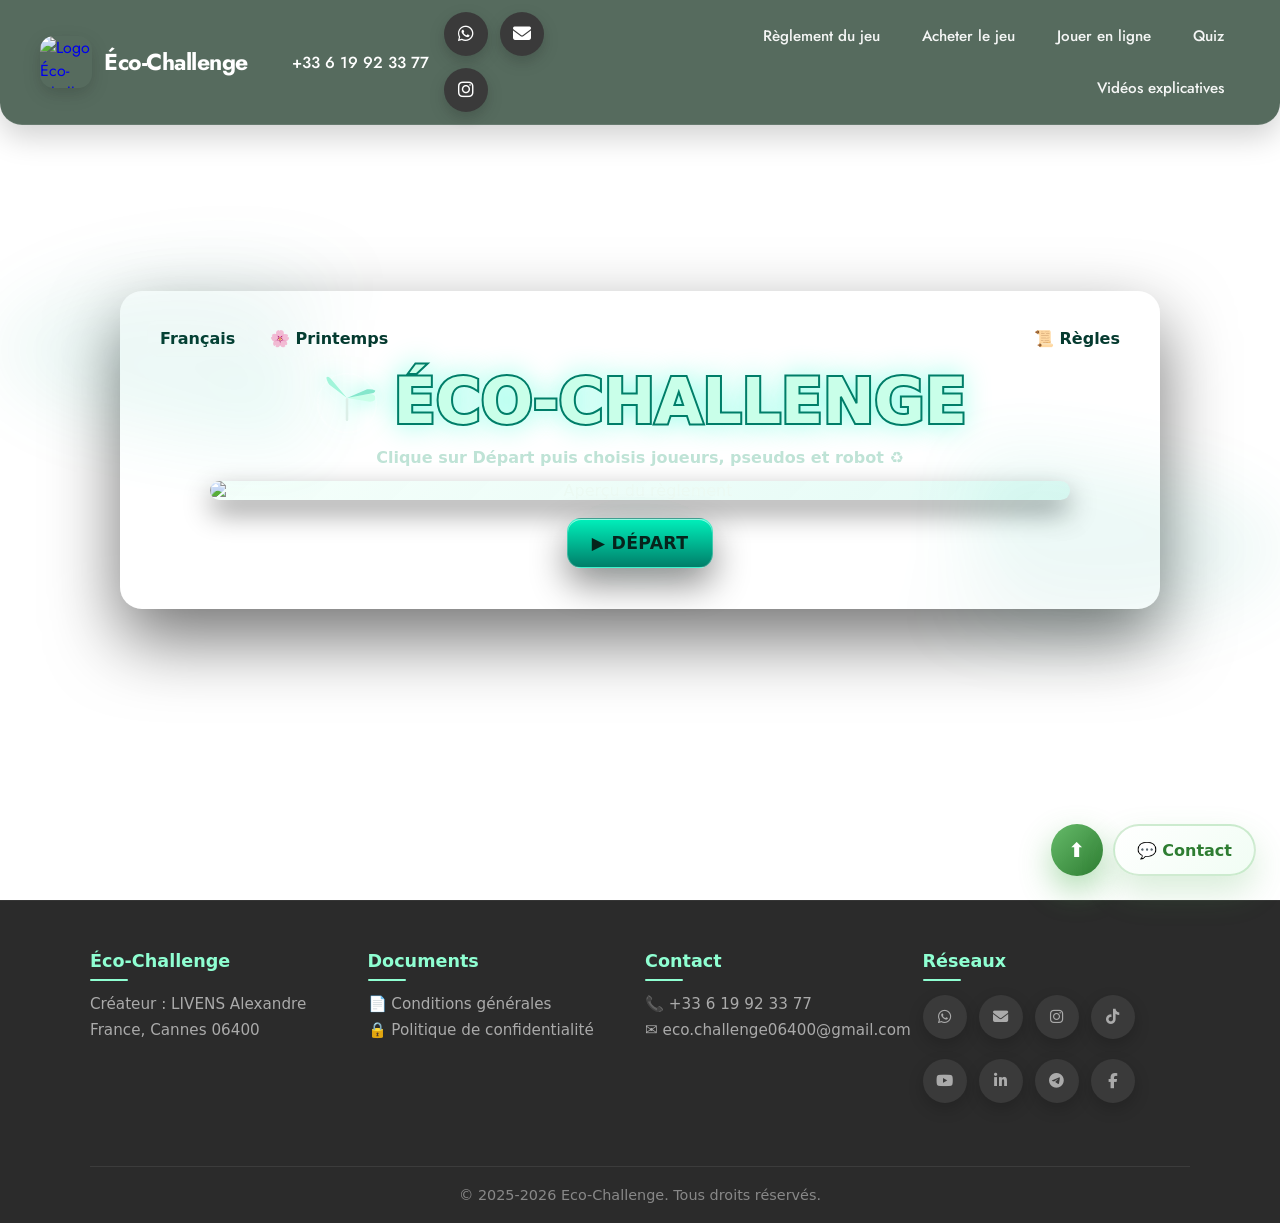
==== commit 98fa6f78: "Fix "title" and "review"" ====
--- a/index.html
+++ b/index.html
@@ -38,9 +38,9 @@
                 <i class="fa-brands fa-instagram"></i>
             </a>
 
-            <a href="#" class="reviews-button" id="toggleReviews">
-                Avis clients
-            </a>
+            <!-- <a href="#" class="reviews-button" id="toggleReviews">
+              Avis clients
+          </a> -->
         </div>
     </div>
 
--- a/css/base.css
+++ b/css/base.css
@@ -38,4 +38,13 @@
 
 html {
     scroll-behavior: smooth;
+}
+
+.logo-in-title {
+    box-shadow: none !important;
+    display: inline-block !important;
+    vertical-align: middle;
+    height: auto !important;
+    margin-left: 10px !important;
+
 }
--- a/css/footer.css
+++ b/css/footer.css
@@ -1,7 +1,6 @@
 .footer {
     background: #2b2b2b;
     color: var(--text-light);
-    margin-top: 80px;
     padding: 50px 20px 20px;
     border-top: 1px solid rgba(255, 255, 255, 0.05);
     text-align: center;
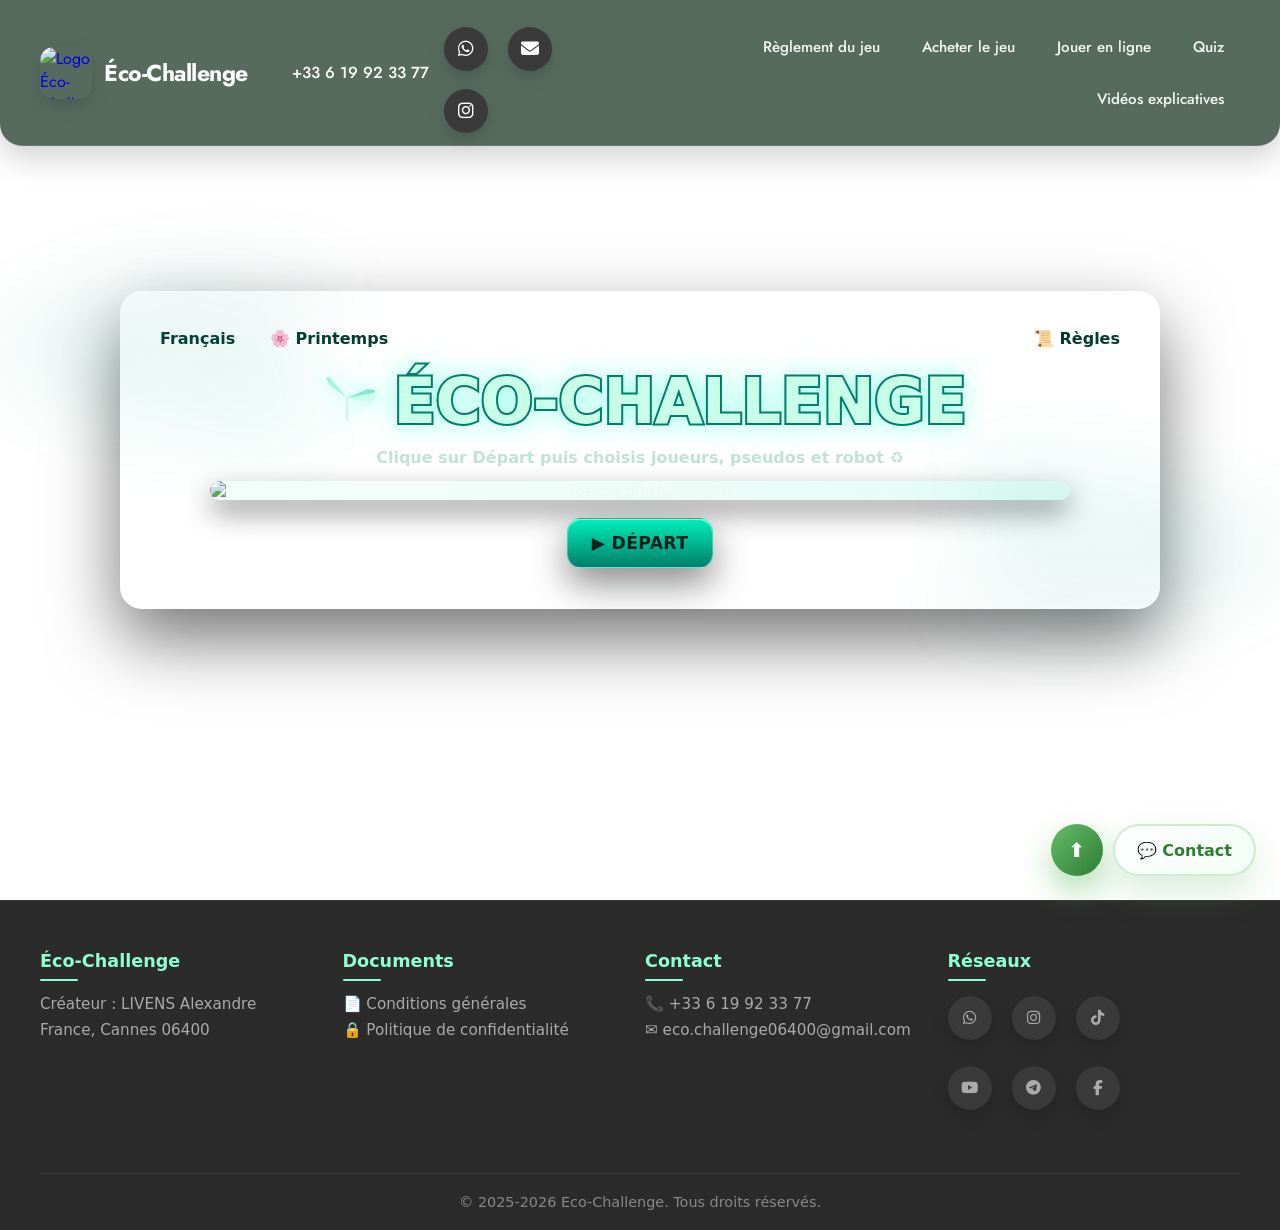
==== commit e17e97cc: "- Refonte de la politique de confidentialité - Mise en conformité RGPD - Ajout des liens officiels e" ====
--- a/index.html
+++ b/index.html
@@ -153,7 +153,6 @@
     </div>
 
 </main>
-
 <footer class="footer">
     <div class="footer-container">
         <div class="footer-row">
@@ -169,10 +168,10 @@
                 <h3>Documents</h3>
                 <div class="footer-column-content">
                     <p>
-                        <a href="privacy-policy.html">📄 Conditions générales</a>
+                        <a href="#">📄 Conditions générales</a>
                     </p>
                     <p>
-                        <a href="Privacy%20Policy.html">🔒 Politique de confidentialité</a>
+                        <a href="#">🔒 Politique de confidentialité</a>
                     </p>
                 </div>
             </div>
@@ -188,35 +187,27 @@
             <div class="footer-column">
                 <h3>Réseaux</h3>
                 <div class="socials">
-                    <a href="https://wa.me/33619923377" target="_blank" title="WhatsApp">
+                    <a href="https://wa.me/33619923377" target="_blank" title="WhatsApp" class="whatsapp">
                         <i class="fa-brands fa-whatsapp"></i>
                     </a>
 
-                    <a href="https://mail.google.com/mail/u/3/#inbox?compose=new" aria-label="Gmail" title="Gmail">
-                        <i class="fa-solid fa-envelope"></i>
-                    </a>
-
-                    <a href="#" aria-label="Instagram" title="Instagram">
+                    <a href="#" aria-label="Instagram" title="Instagram" class="instagram">
                         <i class="fa-brands fa-instagram"></i>
                     </a>
 
-                    <a href="#" aria-label="TikTok" title="TikTok">
+                    <a href="#" aria-label="TikTok" title="TikTok" class="tiktok">
                         <i class="fa-brands fa-tiktok"></i>
                     </a>
 
-                    <a href="#" aria-label="YouTube" title="YouTube">
+                    <a href="#" aria-label="YouTube" title="YouTube" class="youtube">
                         <i class="fa-brands fa-youtube"></i>
                     </a>
 
-                    <a href="#" aria-label="LinkedIn" title="LinkedIn">
-                        <i class="fa-brands fa-linkedin-in"></i>
-                    </a>
-
-                    <a href="#" aria-label="Telegram" title="Telegram">
+                    <a href="#" aria-label="Telegram" title="Telegram" class="telegram">
                         <i class="fa-brands fa-telegram"></i>
                     </a>
 
-                    <a href="#" target="_blank" title="Facebook">
+                    <a href="#" target="_blank" title="Facebook" class="facebook">
                         <i class="fa-brands fa-facebook-f"></i>
                     </a>
                 </div>
--- a/css/header.css
+++ b/css/header.css
@@ -8,7 +8,6 @@
     position: fixed;
     top: 0;
     left: 0;
-    transform: none;
     width: 100%;
     min-height: 78px;
     padding: 12px 40px;
@@ -30,7 +29,6 @@
     display: inline-flex;
     align-items: center;
     gap: 12px;
-    text-decoration: none;
     flex-shrink: 0;
 }
 
@@ -59,7 +57,6 @@
 }
 
 .menu-item {
-    text-decoration: none;
     color: rgba(255, 255, 255, 0.94);
     font-size: clamp(0.95rem, 1.15vw, 1.08rem);
     font-weight: 500;
@@ -85,12 +82,10 @@
     align-items: center;
     gap: 15px;
     margin: 0 20px;
-    color: black;
 }
 
 .contact-phone {
     color: white;
-    text-decoration: none;
     font-size: 16px;
     font-weight: 500;
     transition: color 0.3s ease;
@@ -100,14 +95,18 @@
 .contact-buttons {
     display: flex;
     gap: 8px;
-    align-items: center !important;
+    align-items: center;
     margin: 0;
 }
 
 .socials {
     display: flex;
     flex-wrap: wrap;
-    gap: 12px;
+    column-gap: 20px;
+    row-gap: 18px;
+    max-width: 190px;
+    margin-top: 15px;
+    margin-left: 0;
 }
 
 .socials a {
@@ -130,17 +129,30 @@
 
 .whatsapp:hover {
     background: #25D366;
-    color: #fff;
 }
 
 .email:hover {
     background: #EA4335;
-    color: #fff;
 }
 
 .instagram:hover {
     background: linear-gradient(135deg, #f58529, #dd2a7b, #8134af, #515bd4);
-    color: #fff;
+}
+
+.youtube:hover {
+    background-color: #FF0000;
+}
+
+.tiktok:hover {
+    background-color: #000000;
+}
+
+.telegram:hover {
+    background-color: #0088cc;
+}
+
+.facebook:hover {
+    background-color: #1877F2;
 }
 
 .reviews-button {
@@ -155,24 +167,22 @@
     color: #15803d;
     font-size: 1rem;
     font-weight: 700;
-    text-decoration: none;
     white-space: nowrap;
     transition: 0.25s ease;
     box-shadow:
-            inset 0 1px 0 rgba(255,255,255,0.65),
-            0 4px 10px rgba(34,197,94,0.05);
+            inset 0 1px 0 rgba(255, 255, 255, 0.65),
+            0 4px 10px rgba(34, 197, 94, 0.05);
 }
+
 .reviews-section {
     display: none;
     opacity: 0;
     transform: translateY(20px);
-    transition:
-            opacity 0.35s ease,
-            transform 0.35s ease;
+    transition: opacity 0.35s ease, transform 0.35s ease;
 }
 
 .reviews-section.active {
     display: block;
     opacity: 1;
     transform: translateY(0);
-}
+}
--- a/css/footer.css
+++ b/css/footer.css
@@ -1,6 +1,5 @@
 .footer {
     background: #2b2b2b;
-    color: var(--text-light);
     padding: 50px 20px 20px;
     border-top: 1px solid rgba(255, 255, 255, 0.05);
     text-align: center;
@@ -9,7 +8,7 @@
 }
 
 .footer-container {
-    max-width: 1100px;
+    max-width: 1200px;
     margin: auto;
     display: flex;
     flex-direction: column;
